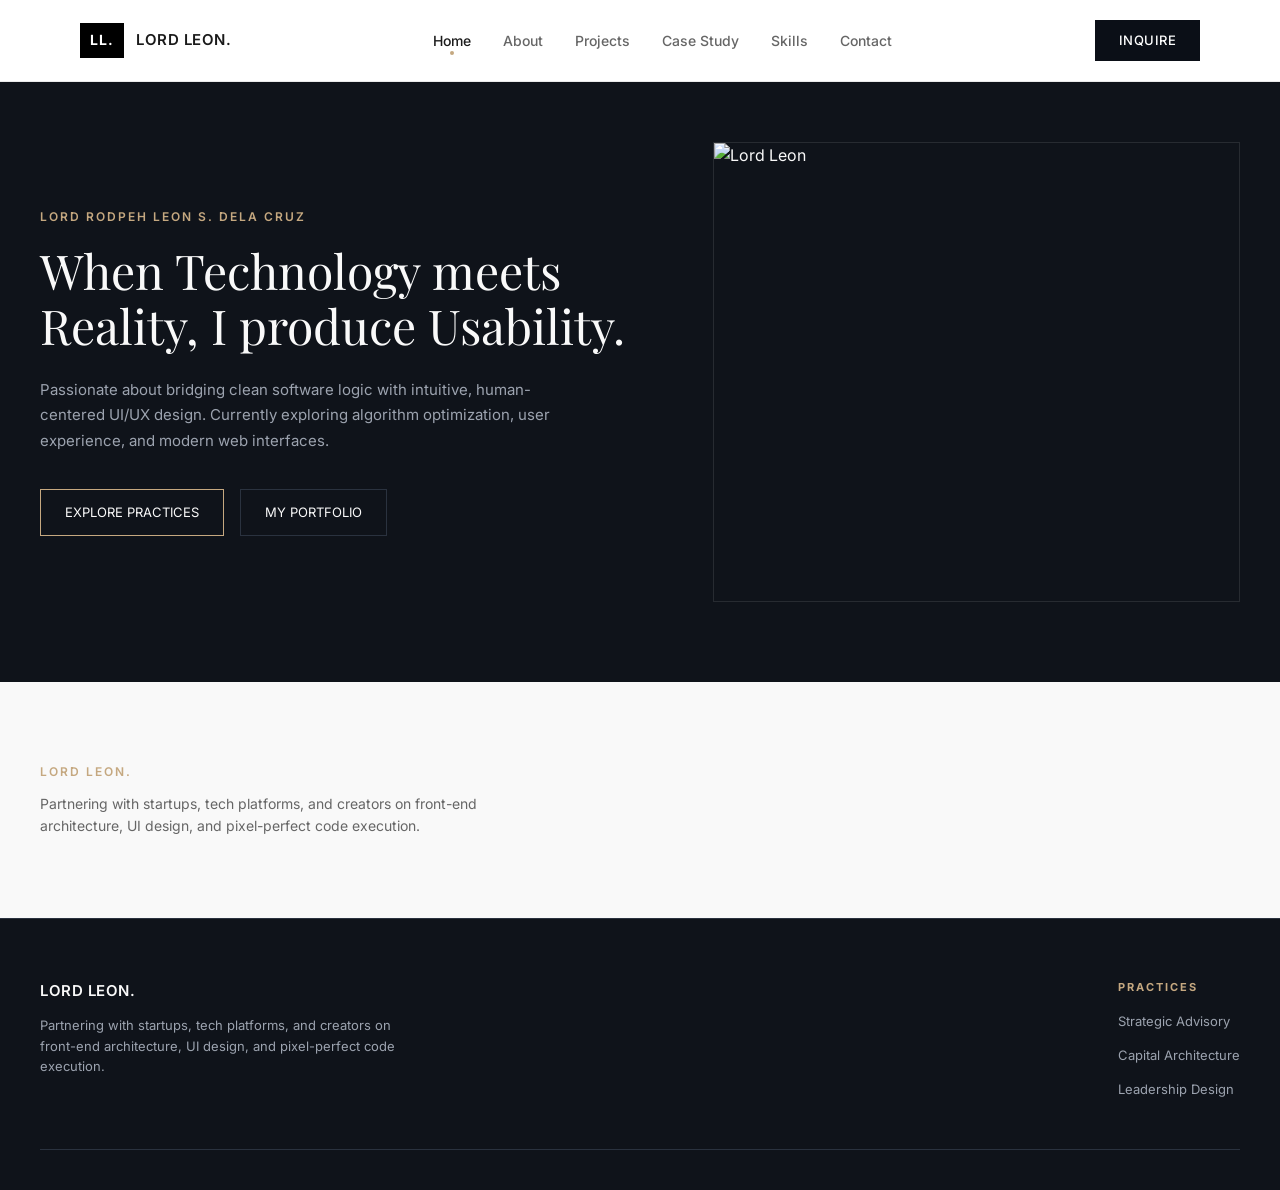
==== index.html @ 033484cc "Change active link from home.html to index.html" ====
<!DOCTYPE html>
<html lang="en">
<head>
    <meta charset="UTF-8">
    <meta name="viewport" content="width=device-width, initial-scale=1.0">
    <title>Lord Leon - Home</title>
    <link rel="stylesheet" href="styles.css">
    <link href="https://fonts.googleapis.com/css2?family=Inter:wght@400;500;600&family=Playfair+Display:ital,wght@0,400;0,600;1,400&display=swap" rel="stylesheet">
</head>
<body>

    <header class="site-header">
        <div class="nav-container">
            <a href="home.html" class="brand">
                <span class="brand-logo">LL.</span>
                <span class="brand-name">LORD LEON.</span>
            </a>
            <ul class="nav-links">
                <li><a href="index.html" class="active">Home</a></li>
                <li><a href="about.html">About</a></li>
                <li><a href="projects.html">Projects</a></li>
                <li><a href="case-study.html">Case Study</a></li>
                <li><a href="skills.html">Skills</a></li>
                <li><a href="contact.html">Contact</a></li>
            </ul>
            <a href="contact.html" class="inquire-btn">INQUIRE</a>
        </div>
    </header>

    <section class="hero-section">
        <div class="hero-container">
            <div>
                <p class="hero-subtitle">Lord Rodpeh Leon S. Dela Cruz</p>
                <h1 class="hero-title">When Technology meets Reality, I produce Usability.</h1>
                <p class="hero-desc">Passionate about bridging clean software logic with intuitive, human-centered UI/UX design. Currently exploring algorithm optimization, user experience, and modern web interfaces.</p>
                <div class="hero-buttons">
                    <a href="skills.html" class="btn-primary">EXPLORE PRACTICES</a>
                    <a href="projects.html" class="btn-secondary">MY PORTFOLIO</a>
                </div>
            </div>
            <div>
               <div class="hero-image-wrapper">
    <img src="img/home.jpg" alt="Lord Leon" class="hero-portrait-img">
</div>
    </section>

    <section class="content-section">
        <div class="content-container">
            <h3 class="section-header-top">LORD LEON.</h3>
            <p style="color: var(--text-muted); font-size: 14px; max-width: 480px; line-height: 1.6;">Partnering with startups, tech platforms, and creators on front-end architecture, UI design, and pixel-perfect code execution.</p>
        </div>
    </section>

    <footer class="site-footer">
        <div class="footer-container">
            <div class="footer-brand">
                <h4>LORD LEON.</h4>
                <p>Partnering with startups, tech platforms, and creators on front-end architecture, UI design, and pixel-perfect code execution.</p>
            </div>
            <div class="footer-practices">
                <h5>PRACTICES</h5>
                <ul>
                    <li><a href="skills.html">Strategic Advisory</a></li>
                    <li><a href="skills.html">Capital Architecture</a></li>
                    <li><a href="skills.html">Leadership Design</a></li>
                </ul>
            </div>
        </div>
    </footer>

</body>
</html>
---- styles.css ----
*, *::before, *::after {
    box-sizing: border-box;
    margin: 0;
    padding: 0;
}

:root {
    --bg-light: #F9F9F9;
    --bg-dark: #0F131A;
    --bg-card-dark: #161D27;
    --text-main: #1A1A1A;
    --text-muted: #666666;
    --text-light: #F9F9F9;
    --text-gold: #C5A880;
    --border-color: #2A323F;
    --font-serif: "Playfair Display", Georgia, serif;
    --font-sans: "Inter", system-ui, -apple-system, sans-serif;
}

body {
    font-family: var(--font-sans);
    background-color: var(--bg-light);
    color: var(--text-main);
    line-height: 1.6;
    -webkit-font-smoothing: antialiased;
}

header.site-header {
    background: #FFFFFF;
    border-bottom: 1px solid #EAEAEA;
    position: sticky;
    top: 0;
    z-index: 1000;
}

.nav-container {
    max-width: 1200px;
    margin: 0 auto;
    padding: 20px 40px;
    display: flex;
    justify-content: space-between;
    align-items: center;
}

.brand {
    display: flex;
    align-items: center;
    gap: 12px;
    text-decoration: none;
    color: var(--text-main);
}

.brand-logo {
    background: #000000;
    color: #FFFFFF;
    font-weight: 700;
    font-size: 14px;
    padding: 6px 10px;
    letter-spacing: 1px;
}

.brand-name {
    font-weight: 600;
    font-size: 15px;
    letter-spacing: 0.5px;
}

.nav-links {
    display: flex;
    gap: 32px;
    list-style: none;
    align-items: center;
}

.nav-links a {
    text-decoration: none;
    color: var(--text-muted);
    font-size: 14px;
    font-weight: 500;
    transition: color 0.2s;
    position: relative;
    padding-bottom: 4px;
}

.nav-links a:hover,
.nav-links a.active {
    color: var(--text-main);
}

.nav-links a.active::after {
    content: '';
    position: absolute;
    bottom: -2px;
    left: 50%;
    transform: translateX(-50%);
    width: 4px;
    height: 4px;
    background: var(--text-gold);
    border-radius: 50%;
}

.inquire-btn {
    background: #0B0F17;
    color: #FFFFFF;
    padding: 10px 24px;
    font-size: 13px;
    font-weight: 500;
    text-decoration: none;
    letter-spacing: 0.5px;
    transition: background 0.2s;
}

.inquire-btn:hover {
    background: #1F2937;
}

.hero-section {
    background: var(--bg-dark);
    color: var(--text-light);
    padding: 60px 40px 80px 40px;
}

.hero-container {
    max-width: 1200px;
    margin: 0 auto;
    display: grid;
    grid-template-columns: 1.2fr 1fr;
    gap: 40px;
    align-items: center;
}

.hero-subtitle {
    color: var(--text-gold);
    font-size: 12px;
    text-transform: uppercase;
    letter-spacing: 2px;
    margin-bottom: 16px;
    font-weight: 600;
}

.hero-title {
    font-family: var(--font-serif);
    font-size: 48px;
    line-height: 1.15;
    margin-bottom: 24px;
    font-weight: 400;
}

.hero-desc {
    color: #9CA3AF;
    font-size: 15px;
    line-height: 1.7;
    margin-bottom: 36px;
    max-width: 520px;
}

.hero-buttons {
    display: flex;
    gap: 16px;
}

.btn-primary {
    background: transparent;
    border: 1px solid var(--text-gold);
    color: var(--text-light);
    padding: 12px 24px;
    font-size: 13px;
    text-decoration: none;
    transition: all 0.2s;
}

.btn-primary:hover {
    background: var(--text-gold);
    color: var(--bg-dark);
}

.btn-secondary {
    background: transparent;
    border: 1px solid var(--border-color);
    color: var(--text-light);
    padding: 12px 24px;
    font-size: 13px;
    text-decoration: none;
    transition: all 0.2s;
}

.btn-secondary:hover {
    border-color: #666;
}

.hero-image-placeholder {
    width: 100%;
    height: 420px;
    background: #1F2937;
    border: 2px dashed #374151;
    display: flex;
    flex-direction: column;
    align-items: center;
    justify-content: center;
    color: #9CA3AF;
    font-size: 14px;
    text-align: center;
    padding: 20px;
}

.content-section {
    background: var(--bg-light);
    color: var(--text-main);
    padding: 80px 40px;
}

.content-container {
    max-width: 1200px;
    margin: 0 auto;
}

.section-header-top {
    font-size: 12px;
    color: var(--text-gold);
    text-transform: uppercase;
    letter-spacing: 2px;
    margin-bottom: 12px;
    font-weight: 600;
}

.section-title {
    font-family: var(--font-serif);
    font-size: 38px;
    margin-bottom: 24px;
    font-weight: 400;
}

.grid-3 {
    display: grid;
    grid-template-columns: repeat(3, 1fr);
    gap: 24px;
    margin-top: 40px;
}

.grid-2 {
    display: grid;
    grid-template-columns: 1fr 1fr;
    gap: 40px;
    align-items: center;
}

.card-dark {
    background: var(--bg-card-dark);
    color: var(--text-light);
    padding: 36px;
    border: 1px solid var(--border-color);
}

.card-dark h3 {
    font-family: var(--font-serif);
    font-size: 22px;
    margin-bottom: 16px;
    font-weight: 400;
}

.card-dark p {
    color: #9CA3AF;
    font-size: 14px;
    line-height: 1.7;
}

.card-dark .card-number {
    color: var(--text-gold);
    font-size: 13px;
    font-weight: 600;
    margin-bottom: 16px;
    display: block;
}

.project-card {
    background: #FFFFFF;
    border: 1px solid #E5E7EB;
    margin-bottom: 32px;
    display: grid;
    grid-template-columns: 1.2fr 1fr;
    gap: 32px;
    align-items: center;
    padding: 24px;
}

.project-img-placeholder {
    width: 100%;
    height: 260px;
    background: #E5E7EB;
    border: 2px dashed #CBD5E1;
    display: flex;
    align-items: center;
    justify-content: center;
    color: #64748B;
    font-size: 13px;
}

.project-info h3 {
    font-family: var(--font-serif);
    font-size: 24px;
    margin-bottom: 12px;
}

.project-info p {
    color: var(--text-muted);
    font-size: 14px;
    margin-bottom: 20px;
    line-height: 1.6;
}

.link-arrow {
    color: var(--text-main);
    text-decoration: none;
    font-weight: 600;
    font-size: 13px;
    display: inline-flex;
    align-items: center;
    gap: 6px;
}

.link-arrow:hover {
    color: var(--text-gold);
}

.form-group {
    margin-bottom: 20px;
}

.form-group label {
    display: block;
    font-size: 12px;
    color: var(--text-muted);
    margin-bottom: 8s px;
    text-transform: uppercase;
    letter-spacing: 1px;
}

.form-control {
    width: 100%;
    padding: 12px 16px;
    background: #FFFFFF;
    border: 1px solid #D1D5DB;
    font-size: 14px;
    color: var(--text-main);
}

.form-control:focus {
    outline: none;
    border-color: var(--text-main);
}

.submit-btn {
    background: var(--bg-dark);
    color: #FFFFFF;
    border: none;
    padding: 14px 28px;
    font-size: 13px;
    font-weight: 600;
    cursor: pointer;
    width: 100%;
    letter-spacing: 0.5px;
    transition: background 0.2s;
}

.submit-btn:hover {
    background: #1F2937;
}

footer.site-footer {
    background: var(--bg-dark);
    color: var(--text-light);
    padding: 60px 40px 40px 40px;
    border-top: 1px solid var(--border-color);
}

.footer-container {
    max-width: 1200px;
    margin: 0 auto;
    display: flex;
    justify-content: space-between;
    align-items: flex-start;
    padding-bottom: 40px;
    border-bottom: 1px solid var(--border-color);
}

.footer-brand h4 {
    font-size: 15px;
    font-weight: 600;
    margin-bottom: 12px;
    letter-spacing: 0.5px;
}

.footer-brand p {
    color: #9CA3AF;
    font-size: 13px;
    max-width: 360px;
    line-height: 1.6;
}

.footer-practices h5 {
    color: var(--text-gold);
    font-size: 11px;
    text-transform: uppercase;
    letter-spacing: 2px;
    margin-bottom: 12px;
}

.footer-practices ul {
    list-style: none;
}

.footer-practices li {
    margin-bottom: 8px;
}

.footer-practices a {
    color: #9CA3AF;
    text-decoration: none;
    font-size: 13px;
    transition: color 0.2s;
}

.footer-practices a:hover {
    color: #FFFFFF;
}

@media (max-width: 768px) {
    .hero-container, .grid-3, .grid-2, .project-card, .footer-container {
        grid-template-columns: 1fr;
        display: block;
    }
    .nav-links {
        display: none;
    }
    .hero-section, .content-section {
        padding: 40px 20px;
    }
}

.hero-image-wrapper {
    width: 100%;
    height: 460px;
    overflow: hidden;
    border: 1px solid rgba(255, 255, 255, 0.1);
}

.hero-portrait-img {
    width: 100%;
    height: 100%;
    object-fit: cover;
    object-position: center;
    display: block;
}

.about-portrait-wrapper {
    width: 100%;
    max-width: 420px;
    height: 380px; 
    overflow: hidden;
    border: 1px solid #D1D5DB;
    margin-left: auto;
}

.about-portrait-img {
    width: 100%;
    height: 100%;
    object-fit: cover;
    object-position: top center;
    display: block;
}
.project-card {
    background: #FFFFFF;
    border: 1px solid #E5E7EB;
    margin-bottom: 32px;
    display: grid;
    grid-template-columns: 360px 1fr;
    gap: 32px;
    align-items: center;
    padding: 24px;
}

.project-img-wrapper {
    width: 360px;
    height: 240px;
    overflow: hidden;
    background: #E5E7EB;
}

.project-img {
    width: 100%;
    height: 100%;
    object-fit: cover;
    object-position: center;
    display: block;
}
.casestudy-img-wrapper {
    width: 100%;
    height: 220px; 
    overflow: hidden;
    border: 1px solid var(--border-color);
    margin-top: 24px;
}

.casestudy-img {
    width: 100%;
    height: 100%;
    object-fit: cover;
    object-position: center;
    display: block;
}
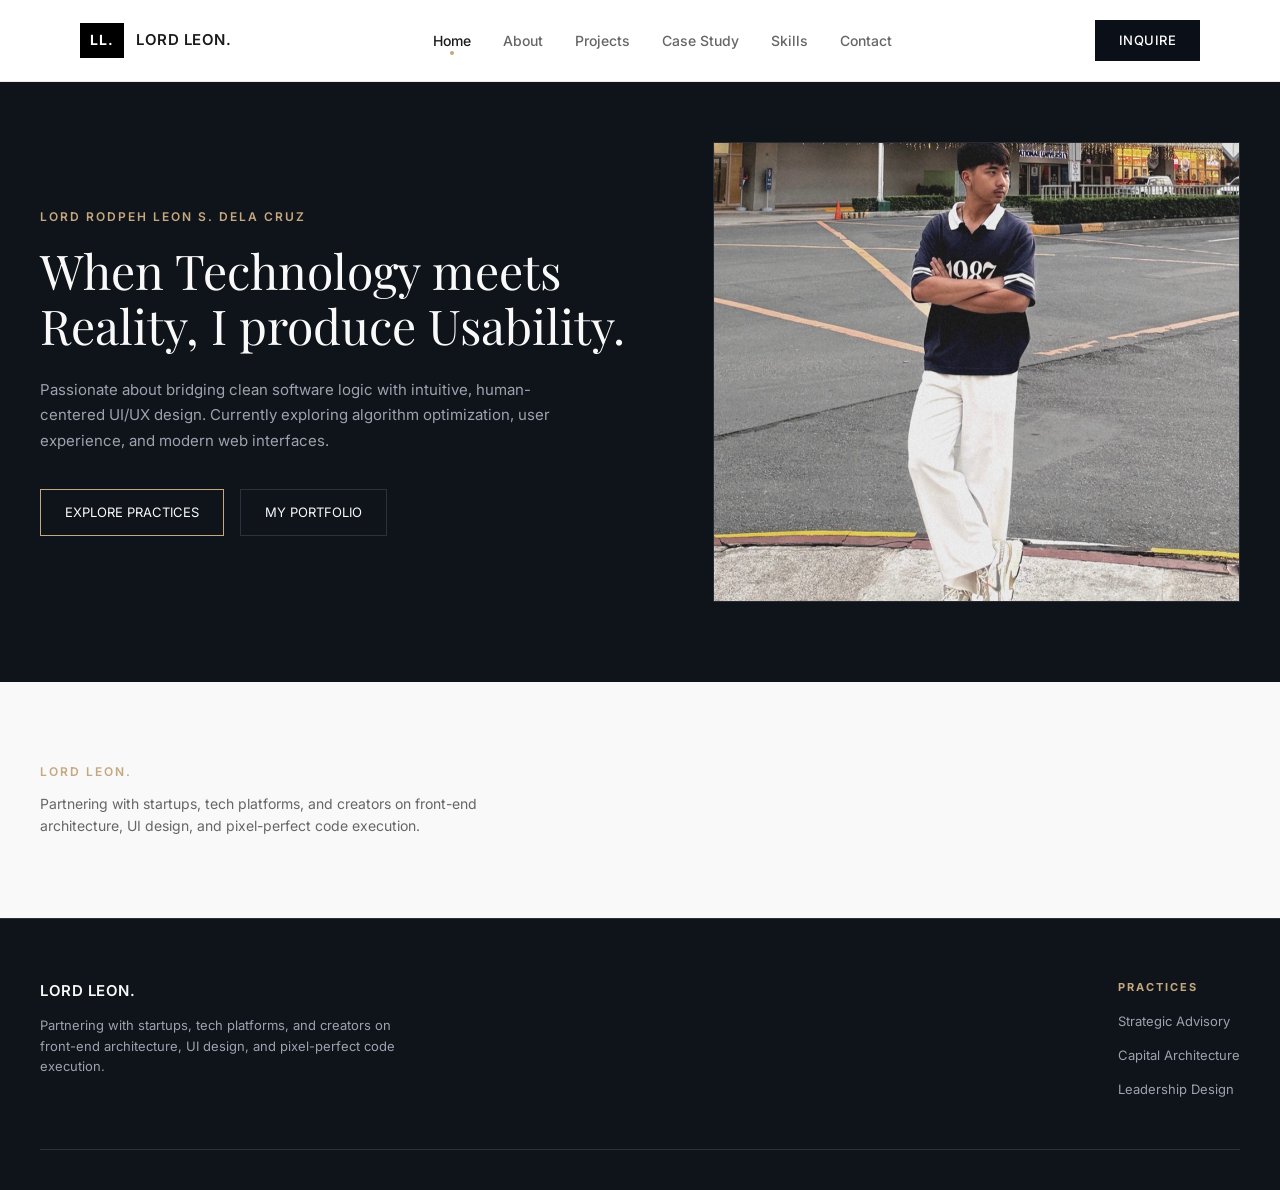
==== commit 6b736902: "Update image source path in index.html" ====
--- a/index.html
+++ b/index.html
@@ -40,7 +40,7 @@
             </div>
             <div>
                <div class="hero-image-wrapper">
-    <img src="img/home.jpg" alt="Lord Leon" class="hero-portrait-img">
+    <img src="home.jpg" alt="Lord Leon" class="hero-portrait-img">
 </div>
     </section>
 
